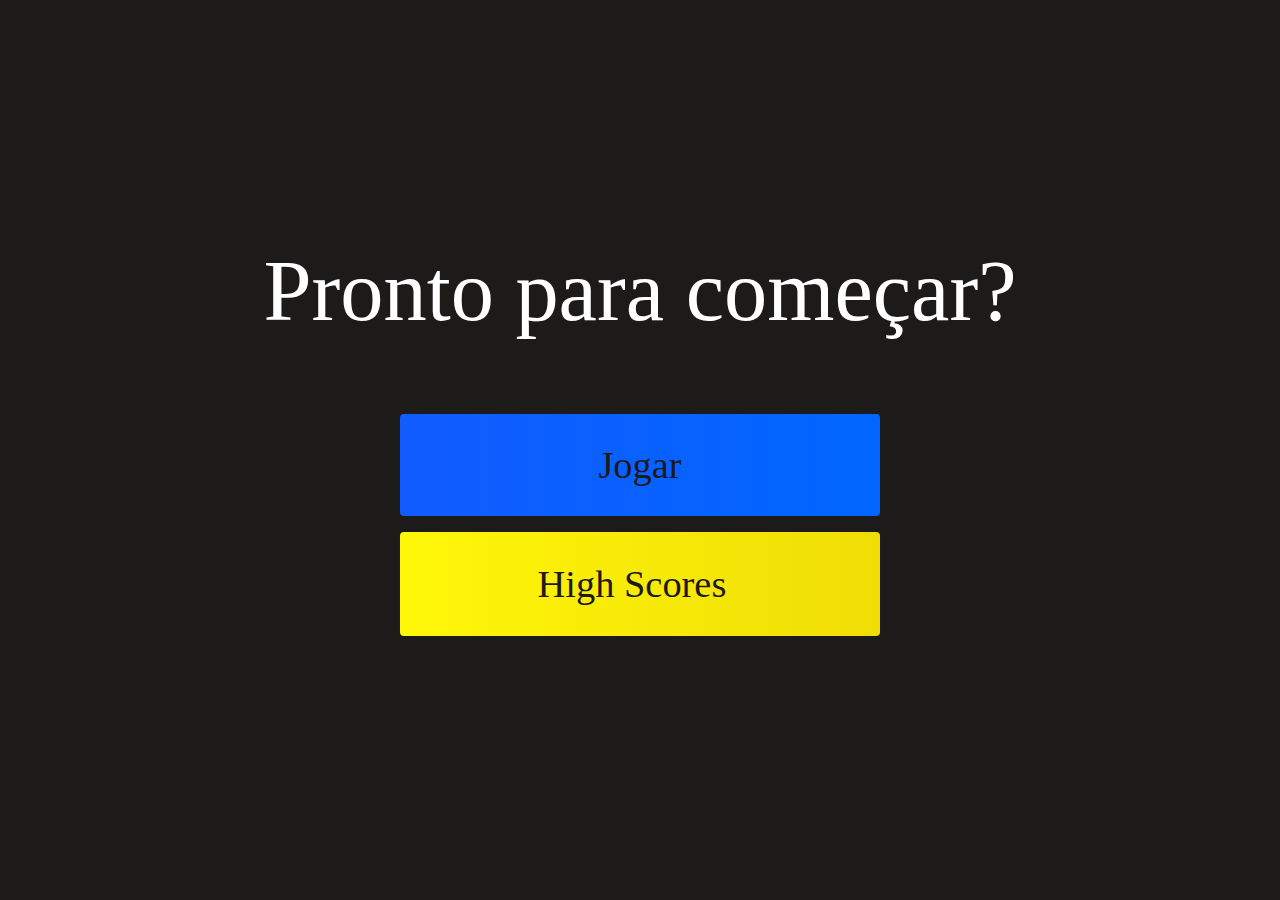
==== index.html @ 5dd8e1d3 "adicionar vcteste" ====
<!DOCTYPE html>
<html lang = "pt-br">
    <head>
        <meta charset="UTF-8">
        <meta name="viewport" content="width=device-width, initial-scale=1.0">
        <meta http-equiv="X-UA-Compatible" content="ie=edge">
        <title>Guess The Pro</title>
        <link rel="stylesheet" href="reset.css">
        <link rel="stylesheet" href="style.css">
        <link rel="stylesheet" href="https://use.fontawesome.com/releases/v5.13.1/css/all.css" integrity="sha384-xxzQGERXS00kBmZW/6qxqJPyxW3UR0BPsL4c8ILaIWXva5kFi7TxkIIaMiKtqV1Q" crossorigin="anonymous">
    </head>
    <body>
        <div class="container">
            <div id="home" class="flex-column flex-center">
                <h1>Pronto para começar?</h1>
                <a href="game.html" class="btn">Jogar</a>
                <a href="highscores.html" id="highscore-btn"class="btn">High Scores<i class="fas fa-crown"></i></a>
            </div>
        </div>
    </body>

</html>
---- style.css ----
@import url('https://fonts.googleapis.com/css2?family=Nova+Square&display=swap');

:root {
    background-color: rgb(29, 26, 26);
}

* {
    box-sizing: border-box;
    margin: 0;
    padding: 0;
    font-size: 62.5%;
    font-family: 'Nova Square', cursive;
}

h1 {
    font-size: 5.4rem;
    color: white;
    margin-bottom: 5rem;
}

h2 {
    font-size: 4.2rem;
    margin-bottom: 4rem;
}

.container {
    width: 100vw;
    height: 100vh;
    display: flex;
    justify-content: center;
    align-items: center;
    max-width: 80rem;
    margin: 0 auto;
    padding: 2rem;
}

.flex-column {
    display: flex;
    flex-direction: column;
}

.flex-center {
    justify-content: center;
    align-items: center;
}

.justify-center {
    justify-content: center;
}

.text-center {
    text-align: center;
}

.hidden {
    display: none;
}

.btn {
    font-size: 2.4rem;
    padding: 2rem 0;
    width: 30rem;
    text-align: center;
    margin-bottom: 1rem;
    text-decoration: none;
    color: rgb(28, 26, 26);
    background: linear-gradient(90deg, rgb(18, 92, 255) 0%, rgb(0, 102, 255) 100%);
    border-radius: 4px;
}

.btn:hover {
    cursor: pointer;
    box-shadow: 0 0.4rem 1.4rem 0 rgba(8, 114, 244, 0.6);
    transition: transform 150ms;
    transform: scale(1.03);
}

.btn[disabled]:hover {
    cursor: not-allowed;
    box-shadow: none;
    transform: none;
}

#highscore-btn {
    background: linear-gradient(90deg, rgb(255, 247, 9) 0%, rgb(240, 221, 6) 100%);
}

#highscore-btn:hover {
    box-shadow: 0 0.4rem 1.4rem 0 rgba(255,255,0,0.5);
}

.fa-crown {
    font-size: 2.5rem;
    margin-left: 1rem;
}

/* End Page CSS*/

.end-form-container {
    width: 100%;
    display: flex;
    flex-direction: column;
    align-items: center;
    max-width: 30rem;
}

input {
    margin-bottom: 1rem;
    width: 20rem;
    padding: 1.5rem;
    font-size: 1.8rem;
    border: none;
    box-shadow: 0 0.1rem 1.4rem 0 rgba(86, 285, 235, 0.5);
}

input::placeholder {
    color: #aaa;
}

#username {
    margin-bottom: 3rem;
    width: 100%;
    outline: none;
}

#end-text {
    font-size: 2.4rem;
    color: #fff;
    text-align: center;
}

#saveScoreBtn {
    border: none;
}

.fa-home {
    margin-left: 1rem;
    font-size: 2rem;
    color: rgb(28, 26, 26);
}
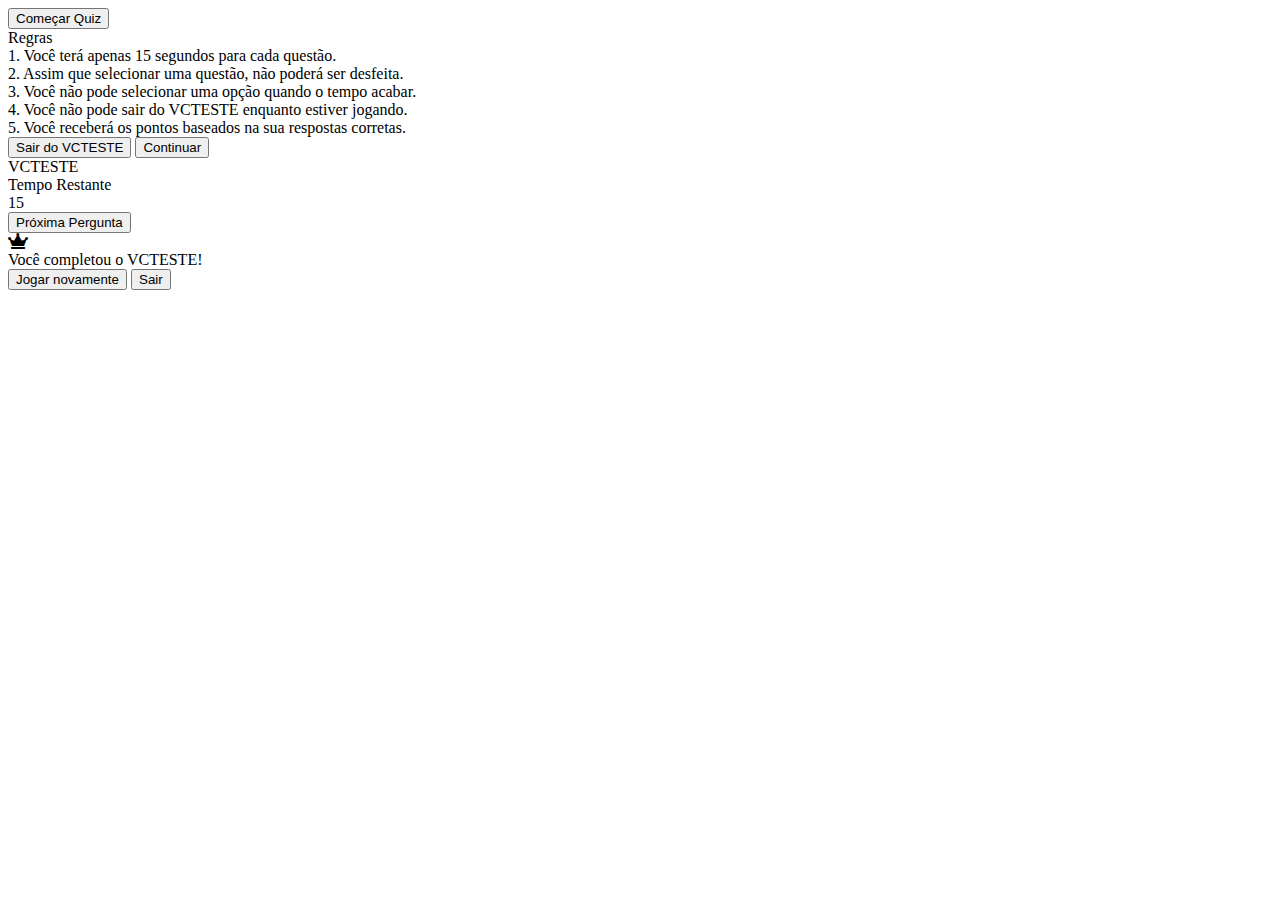
==== commit cd915eda: "reformulando site" ====
--- a/index.html
+++ b/index.html
@@ -1,22 +1,77 @@
 <!DOCTYPE html>
-<html lang = "pt-br">
-    <head>
-        <meta charset="UTF-8">
-        <meta name="viewport" content="width=device-width, initial-scale=1.0">
-        <meta http-equiv="X-UA-Compatible" content="ie=edge">
-        <title>Guess The Pro</title>
-        <link rel="stylesheet" href="reset.css">
-        <link rel="stylesheet" href="style.css">
-        <link rel="stylesheet" href="https://use.fontawesome.com/releases/v5.13.1/css/all.css" integrity="sha384-xxzQGERXS00kBmZW/6qxqJPyxW3UR0BPsL4c8ILaIWXva5kFi7TxkIIaMiKtqV1Q" crossorigin="anonymous">
-    </head>
-    <body>
-        <div class="container">
-            <div id="home" class="flex-column flex-center">
-                <h1>Pronto para começar?</h1>
-                <a href="game.html" class="btn">Jogar</a>
-                <a href="highscores.html" id="highscore-btn"class="btn">High Scores<i class="fas fa-crown"></i></a>
+<html lang="pt-br">
+<head>
+    <meta charset="UTF-8">
+    <meta name="viewport" content="width=device-width, initial-scale=1.0">
+    <title>Awesome Quiz App | CodingNepal</title>
+    <link rel="stylesheet" href="style.css">
+    <link rel="stylesheet" href="https://cdnjs.cloudflare.com/ajax/libs/font-awesome/5.15.3/css/all.min.css"/>
+</head>
+<body>
+    <div class="start_btn"><button>Começar Quiz</button></div>
+
+    <div class="info_box">
+        <div class="info-title"><span>Regras</span></div>
+        <div class="info-list">
+            <div class="info">1. Você terá apenas <span>15 segundos</span> para cada questão.</div>
+            <div class="info">2. Assim que selecionar uma questão, não poderá ser desfeita.</div>
+            <div class="info">3. Você não pode selecionar uma opção quando o tempo acabar.</div>
+            <div class="info">4. Você não pode sair do VCTESTE enquanto estiver jogando.</div>
+            <div class="info">5. Você receberá os pontos baseados na sua respostas corretas.</div>
+        </div>
+        <div class="buttons">
+            <button class="quit">Sair do VCTESTE</button>
+            <button class="restart">Continuar</button>
+        </div>
+    </div>
+
+    <div class="quiz_box">
+        <header>
+            <div class="title">VCTESTE</div>
+            <div class="timer">
+                <div class="time_left_txt">Tempo Restante</div>
+                <div class="timer_sec">15</div>
             </div>
+            <div class="time_line"></div>
+        </header>
+        <section>
+            <div class="que_text">
+                <!-- Here I've inserted question from JavaScript -->
+            </div>
+            <div class="option_list">
+                <!-- Here I've inserted options from JavaScript -->
+            </div>
+        </section>
+
+        <!-- footer of Quiz Box -->
+        <footer>
+            <div class="total_que">
+                <!-- Here I've inserted Question Count Number from JavaScript -->
+            </div>
+            <button class="next_btn">Próxima Pergunta</button>
+        </footer>
+    </div>
+
+    <!-- Result Box -->
+    <div class="result_box">
+        <div class="icon">
+            <i class="fas fa-crown"></i>
         </div>
-    </body>
+        <div class="complete_text">Você completou o VCTESTE!</div>
+        <div class="score_text">
+            <!-- Here I've inserted Score Result from JavaScript -->
+        </div>
+        <div class="buttons">
+            <button class="restart">Jogar novamente</button>
+            <button class="quit">Sair</button>
+        </div>
+    </div>
 
+    <!-- Inside this JavaScript file I've inserted Questions and Options only -->
+    <script src="js/questions.js"></script>
+
+    <!-- Inside this JavaScript file I've coded all Quiz Codes -->
+    <script src="js/script.js"></script>
+
+</body>
 </html>